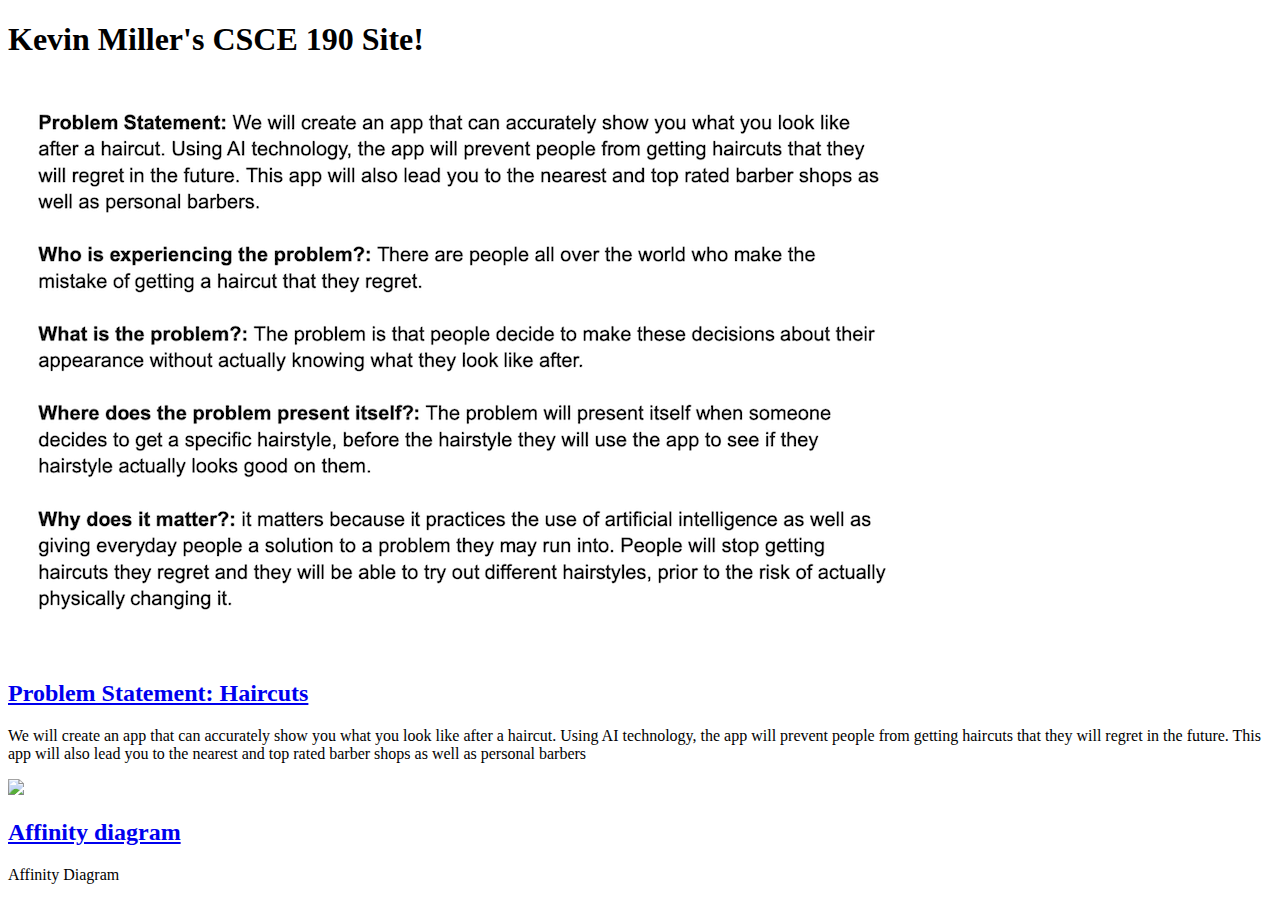
==== index.html @ 4675ba20 "Add files via upload" ====
<!DOCTYPE html>
<html>
    <head>
        <title>CSCE 190: Kevin Miller</title>
    </head>
    <body>
        <h1>Kevin Miller's CSCE 190 Site!</h1>

        <section class="assignment">
            <a href="files/ProblemStatement.pdf"><img src="Images/ProblemStatement.png"></a>
            <section class="ass-details">
                <a href="files/ProblemStatement.pdf"><h2>Problem Statement: Haircuts</h2></a>
                <p>
                    We will create an app that can accurately show you what you look like after a haircut. Using AI technology, the app will prevent people from getting haircuts that they will regret in the future. This app will also lead you to the nearest and top rated barber shops as well as personal barbers
                </p>
            </section>
        </section>
        <a href="files/googleAffinity.pdf"><img src="googleAffinityScreenshot.png"</a>
        <section class="Affinity diagram">
            <a href="files/googleAffinity.pdf"><h2>Affinity diagram</h2></a>
            <p>
                Affinity Diagram
            </p>
        </section>
    </body>
</html>
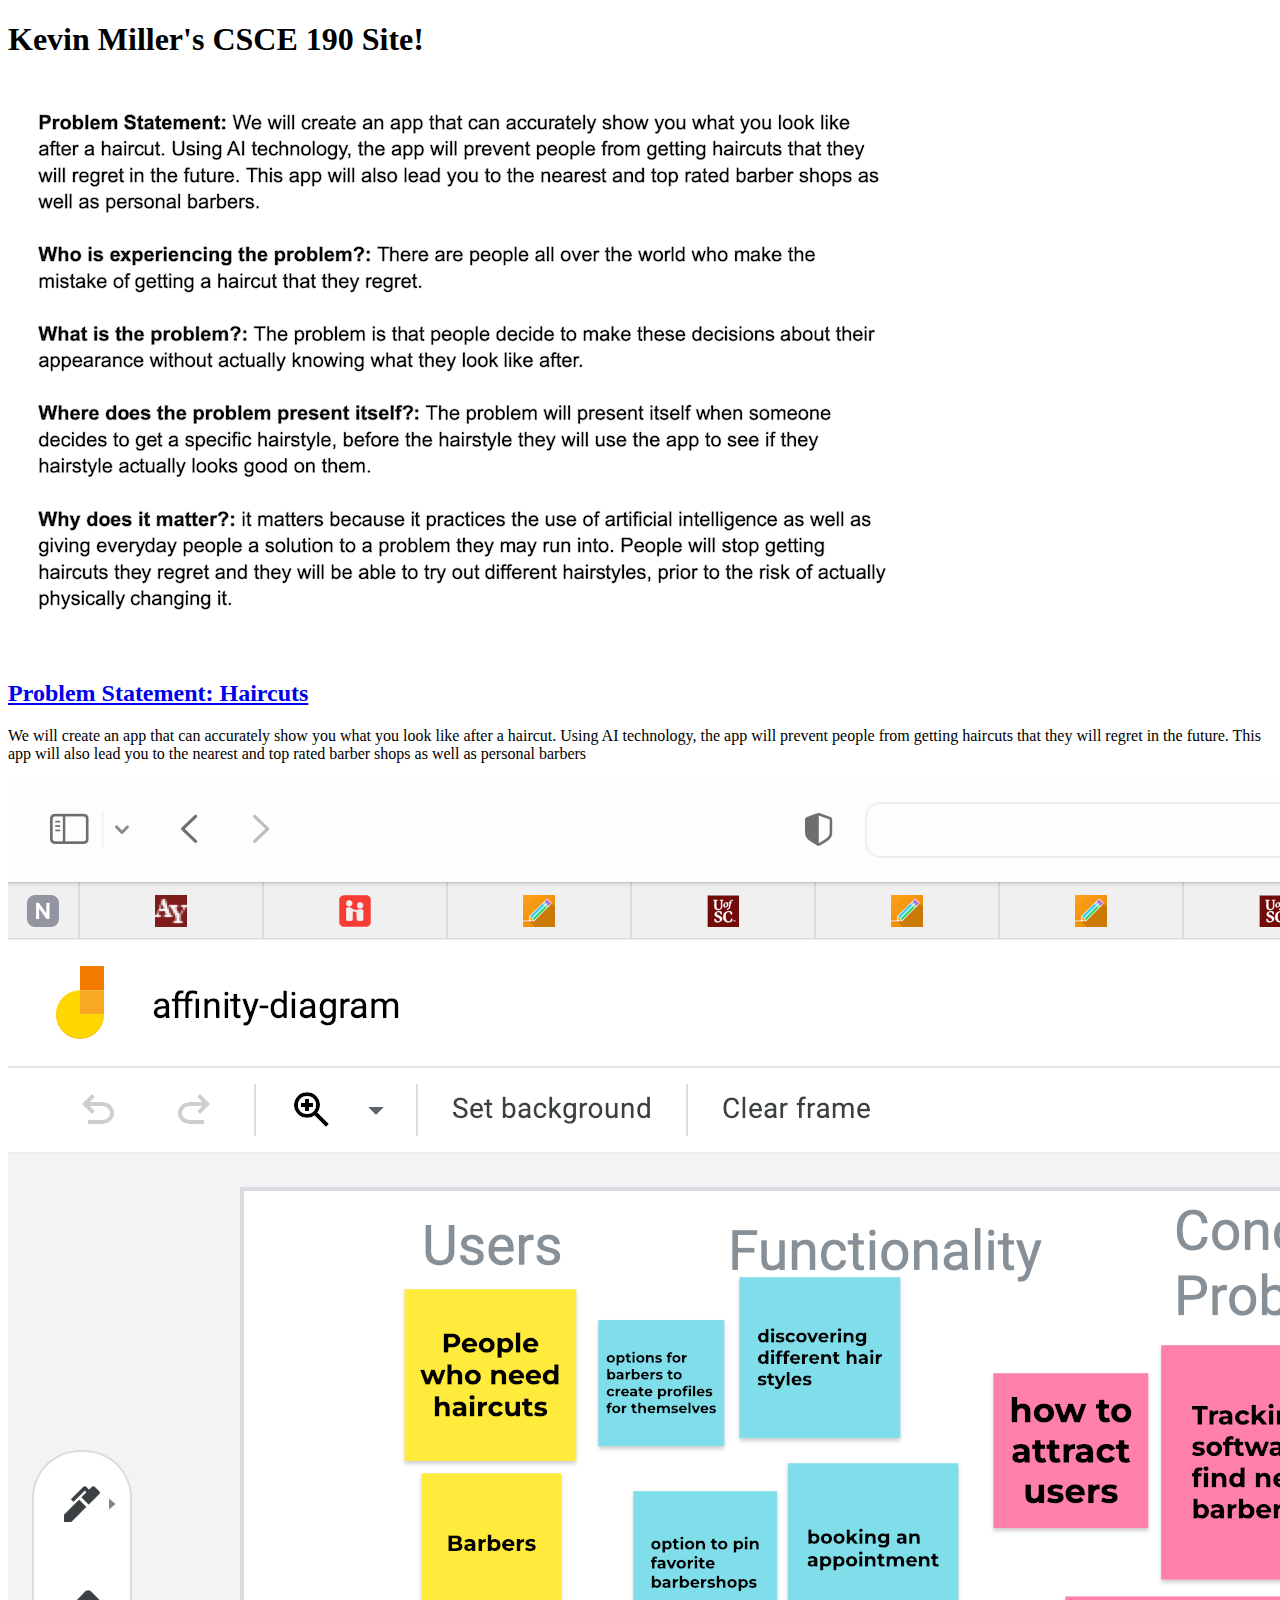
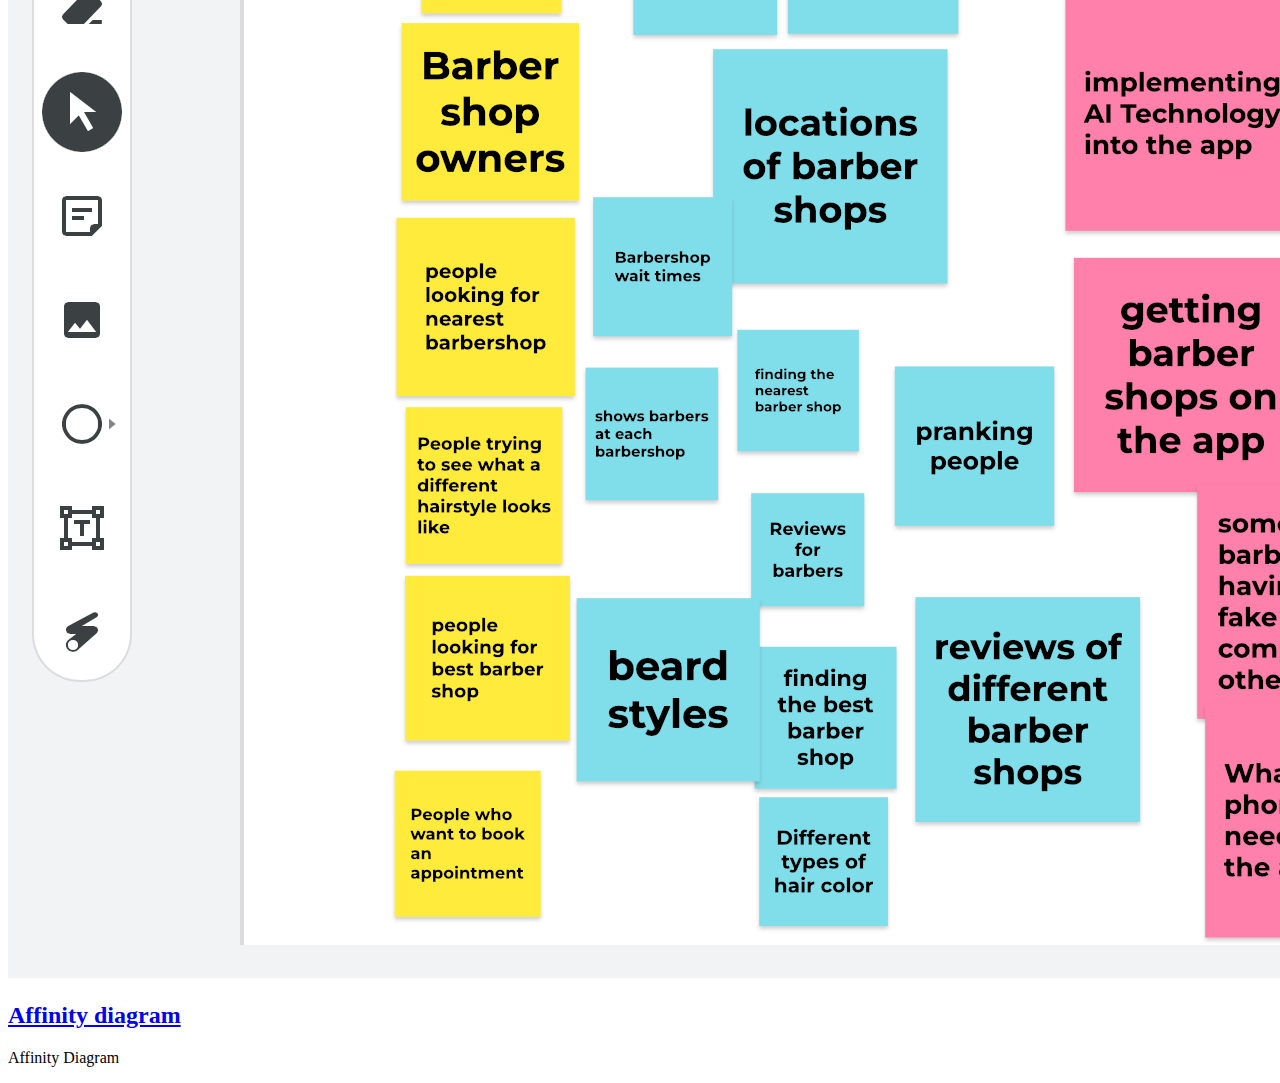
==== commit f13c1672: "Add files via upload" ====
--- a/index.html
+++ b/index.html
@@ -15,7 +15,7 @@
                 </p>
             </section>
         </section>
-        <a href="files/googleAffinity.pdf"><img src="googleAffinityScreenshot.png"</a>
+        <a href="files/googleAffinity.pdf"><img src="Images/googleAffinityScreenshot.png"</a>
         <section class="Affinity diagram">
             <a href="files/googleAffinity.pdf"><h2>Affinity diagram</h2></a>
             <p>
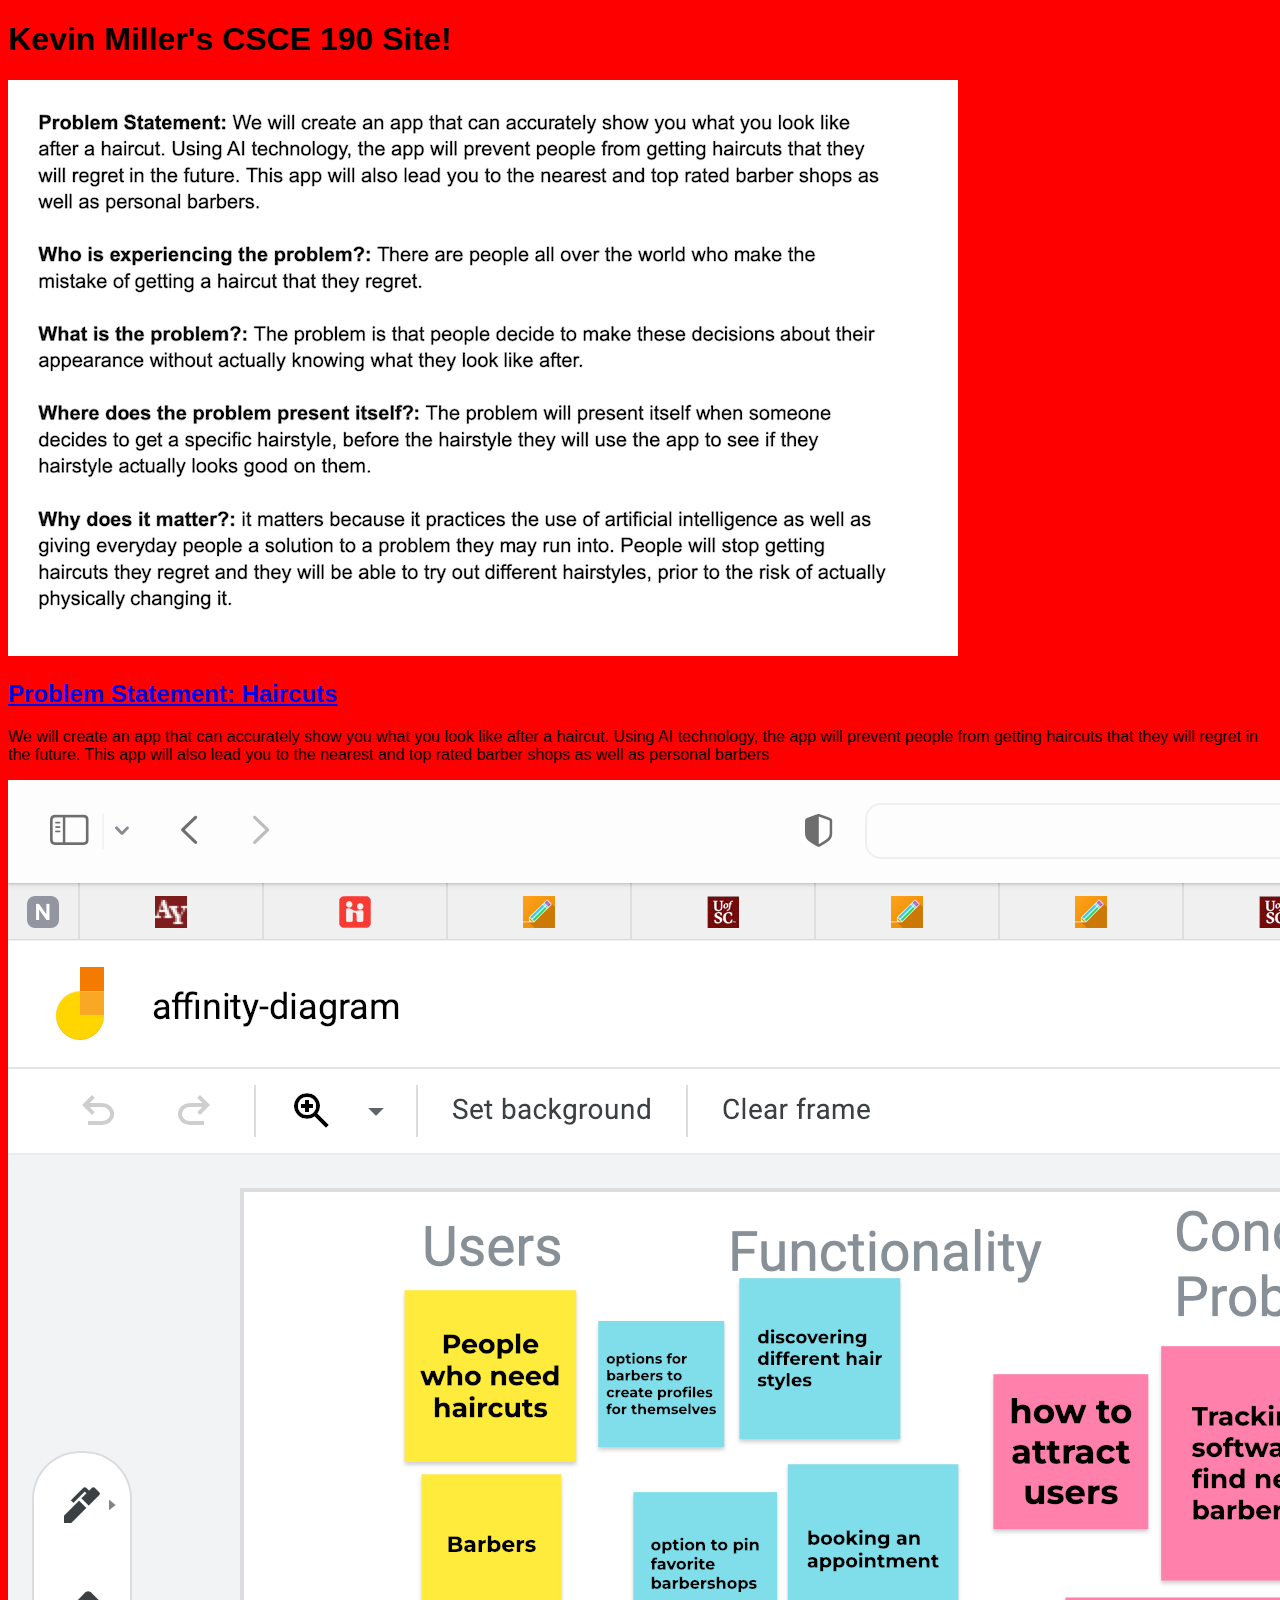
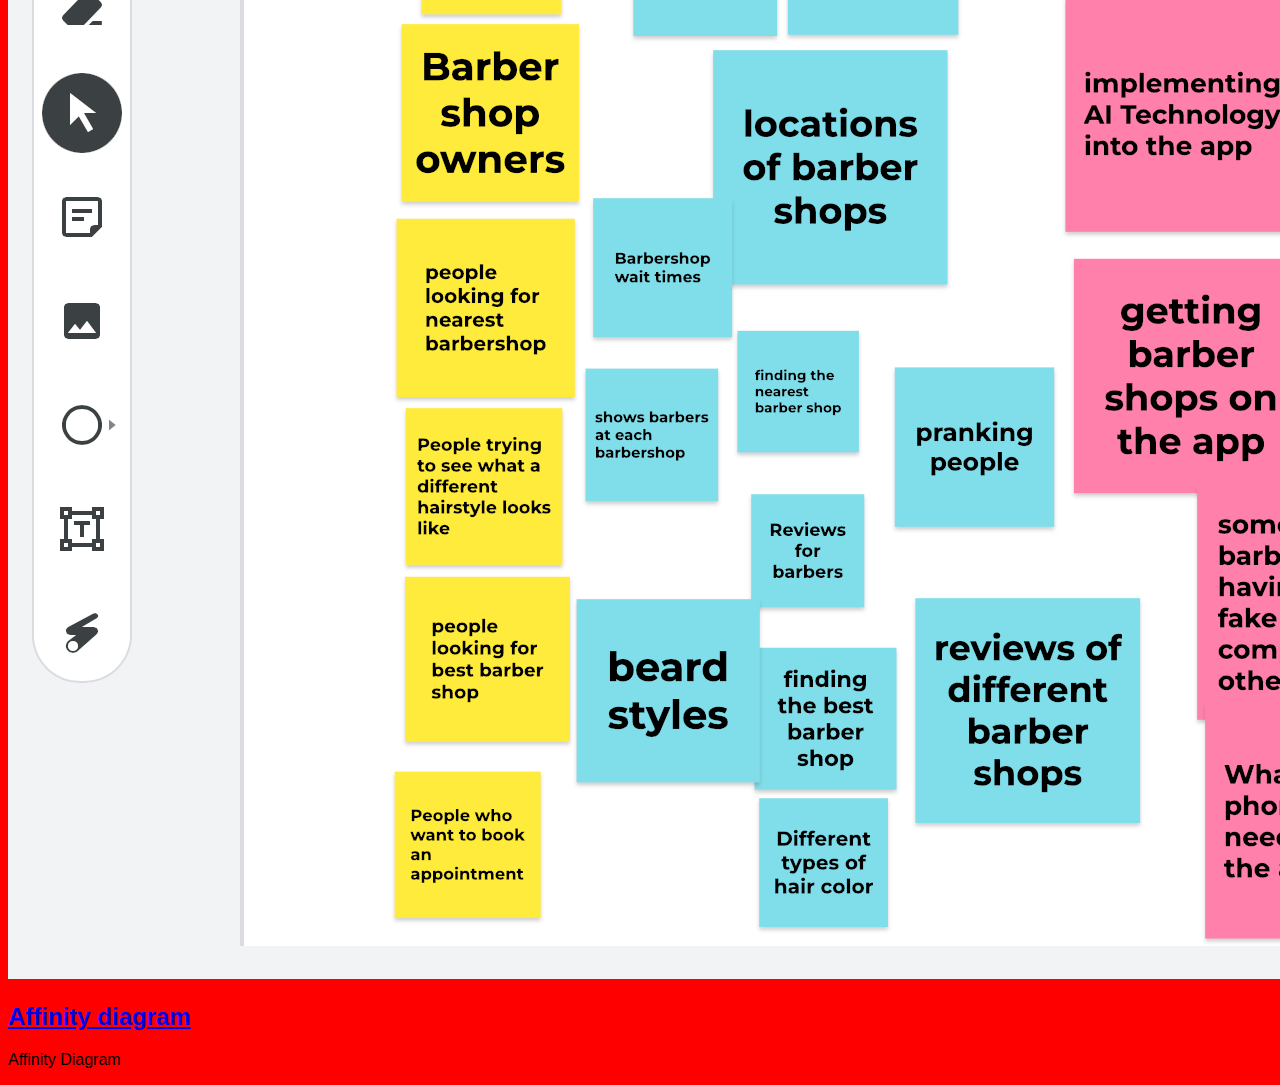
==== commit d7003779: "Add files via upload" ====
--- a/index.html
+++ b/index.html
@@ -2,6 +2,7 @@
 <html>
     <head>
         <title>CSCE 190: Kevin Miller</title>
+        <link rel="stylesheet" href="styles.css"
     </head>
     <body>
         <h1>Kevin Miller's CSCE 190 Site!</h1>
--- a/styles.css
+++ b/styles.css
@@ -0,0 +1,9 @@
+body{
+    background:red;
+    font-family: Arial, sans-serif;
+}
+
+h1 {
+    color:blueviolet
+    text-align:center;
+}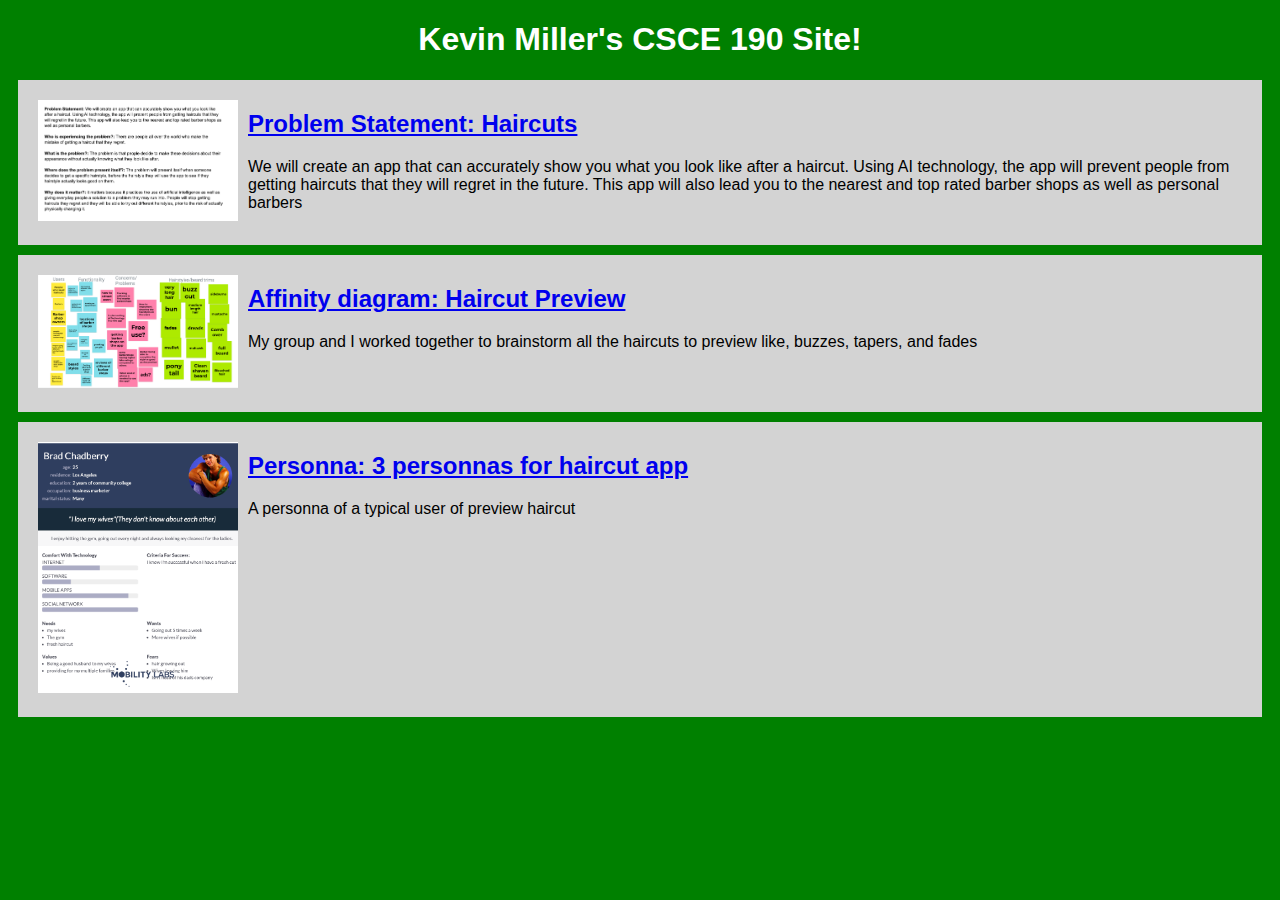
==== commit 8ff83892: "Add files via upload" ====
--- a/index.html
+++ b/index.html
@@ -2,7 +2,7 @@
 <html>
     <head>
         <title>CSCE 190: Kevin Miller</title>
-        <link rel="stylesheet" href="styles.css"
+        <link rel="stylesheet" href="styles.css">
     </head>
     <body>
         <h1>Kevin Miller's CSCE 190 Site!</h1>
@@ -16,12 +16,28 @@
                 </p>
             </section>
         </section>
-        <a href="files/googleAffinity.pdf"><img src="Images/googleAffinityScreenshot.png"</a>
-        <section class="Affinity diagram">
-            <a href="files/googleAffinity.pdf"><h2>Affinity diagram</h2></a>
+
+        <!-- Affinity diagram-->
+        <section class="assignment">
+            <a href="files/googleAffinity.pdf"><img src="Images/AffinitySS.png"></a>
+            <section class="ass-details">
+                <a href="files/googleAffinity.pdf"><h2>Affinity diagram: Haircut Preview</h2></a>
+                <p>
+                    My group and I worked together to brainstorm all the haircuts to preview like, buzzes, tapers, and fades
+                </p>
+            </section>
+        </section>
+
+
+        <!-- persona assignment-->
+    <section class = "assignment">
+        <a href="files/persona.pdf"><img src="Images/persona.png"</a>
+        <section class="ass-details">
+            <a href="files/persona.pdf"><h2>Personna: 3 personnas for haircut app</h2></a>
             <p>
-                Affinity Diagram
+                A personna of a typical user of preview haircut
             </p>
         </section>
+    </section>
     </body>
 </html>--- a/styles.css
+++ b/styles.css
@@ -1,9 +1,21 @@
 body{
-    background:red;
+    background: green;
     font-family: Arial, sans-serif;
 }
 
+.assignment{
+    display: flex;
+    padding: 10px;
+    margin: 10px;
+    background:lightgrey;
+}
+
+.assignment img{
+    width: 200px;
+    padding: 10px;
+}
+
 h1 {
-    color:blueviolet
+    color: white;
     text-align:center;
 }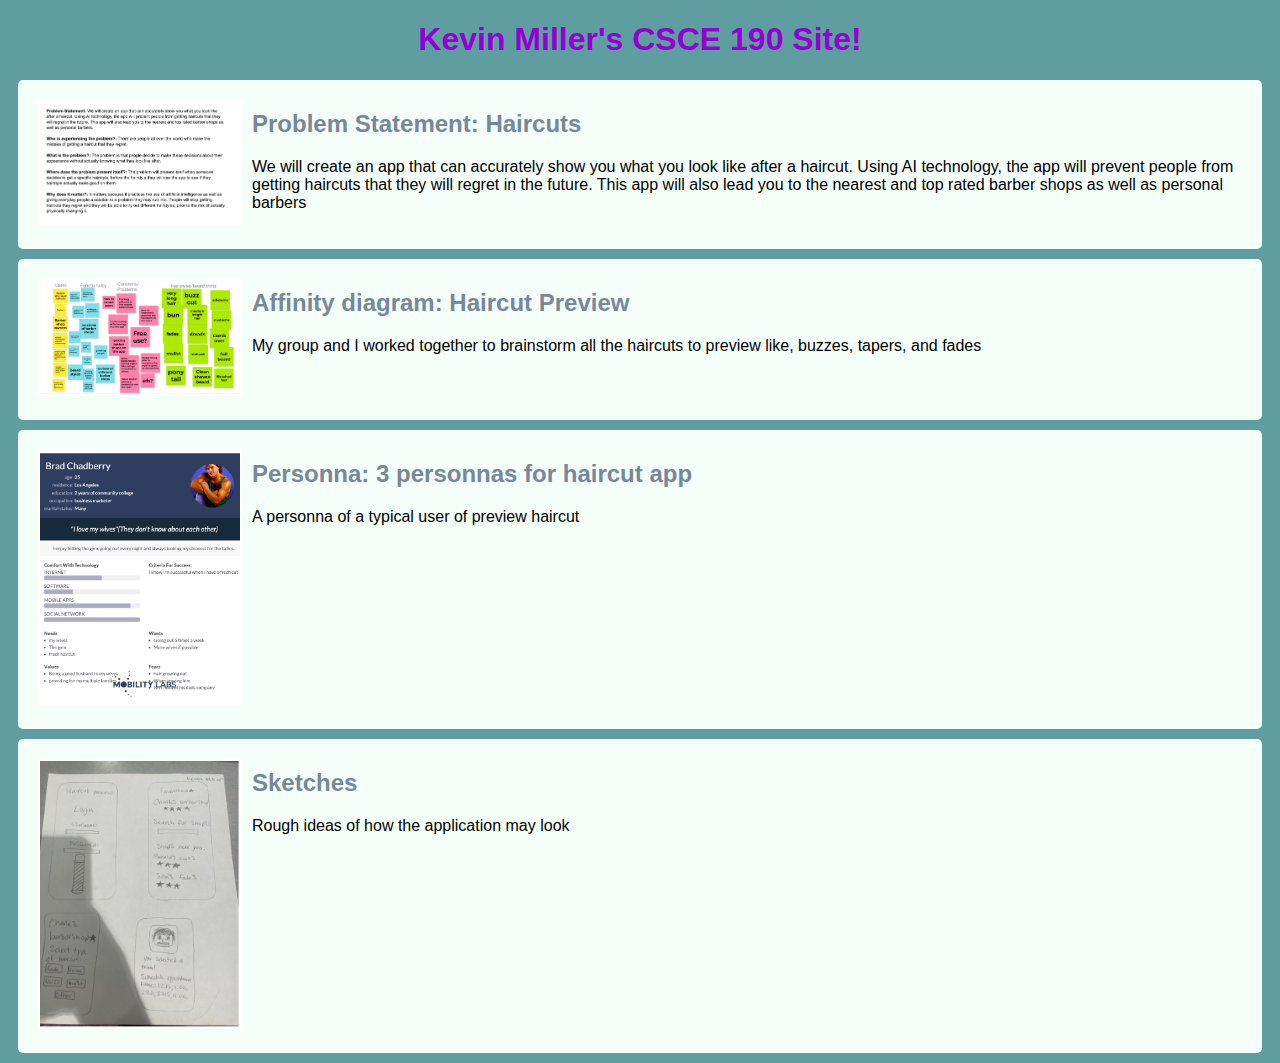
==== commit f82af2e0: "Add files via upload" ====
--- a/index.html
+++ b/index.html
@@ -39,5 +39,19 @@
             </p>
         </section>
     </section>
+
+    <!-- persona assignment-->
+    <section class = "assignment">
+        <a href="files/Stories.pdf">
+            <img src="Images/Sketches.png"</a>
+        <section class="ass-details">
+            <a href="files/Stories.pdf">
+                <h2>Sketches</h2>
+            </a>
+            <p>
+                Rough ideas of how the application may look
+            </p>
+        </section>
+    </section>
     </body>
 </html>--- a/styles.css
+++ b/styles.css
@@ -1,21 +1,36 @@
 body{
-    background: green;
+    background: #5F9EA0;
     font-family: Arial, sans-serif;
+    text-color:
 }
 
 .assignment{
     display: flex;
     padding: 10px;
     margin: 10px;
-    background:lightgrey;
+    background:#F5FFFA;
+    border-radius: 5px;
 }
 
 .assignment img{
     width: 200px;
-    padding: 10px;
+    margin: 10px;
+    border: 2px solid #FFF;
+}
+.assignment img:hover{
+    border: 2px solid #778899;
 }
 
 h1 {
-    color: white;
+    color: #9400D3;
     text-align:center;
+}
+
+a {
+    text-decoration: none;
+    color:#778899;
+}
+
+a:hover{
+    color:#FFF;
 }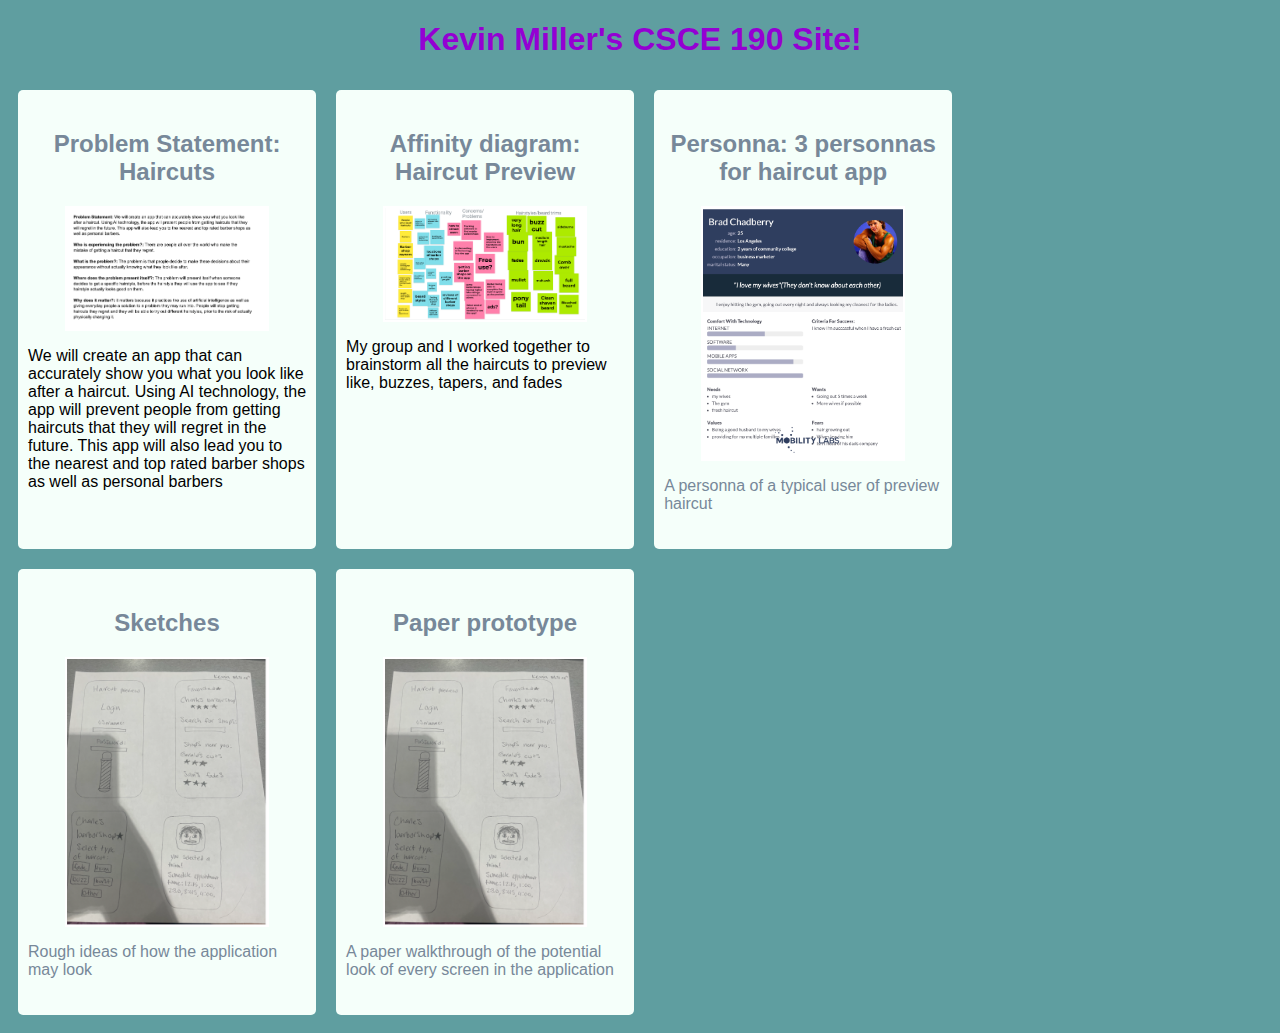
==== commit eb61b8e8: "Add files via upload" ====
--- a/index.html
+++ b/index.html
@@ -7,51 +7,66 @@
     <body>
         <h1>Kevin Miller's CSCE 190 Site!</h1>
 
-        <section class="assignment">
-            <a href="files/ProblemStatement.pdf"><img src="Images/ProblemStatement.png"></a>
+        <div class="assignments">
+            <!--problem statement-->
+            <section class="assignment">
+                <a href="files/ProblemStatement.pdf"><h2>Problem Statement: Haircuts</h2></a>
+                    <a href="files/ProblemStatement.pdf"><img src="Images/ProblemStatement.png"></a>
+                    <p>
+                        We will create an app that can accurately show you what you look like after a haircut. Using AI technology, the app will prevent people from getting haircuts that they will regret in the future. This app will also lead you to the nearest and top rated barber shops as well as personal barbers
+                    </p>
+            </section>
+
+            <!-- Affinity diagram-->
+            <section class="assignment">
+                <a href="files/googleAffinity.pdf"><h2>Affinity diagram: Haircut Preview</h2></a>
+                    <a href="files/googleAffinity.pdf"><img src="Images/AffinitySS.png"></a>
+                <section class="ass-details">
+                    <p>
+                        My group and I worked together to brainstorm all the haircuts to preview like, buzzes, tapers, and fades
+                    </p>
+                </section>
+            </section>
+
+
+            <!-- persona assignment-->
+        <section class = "assignment">
+            <a href="files/persona.pdf"><h2>Personna: 3 personnas for haircut app</h2></a>
+                <a href="files/persona.pdf"><img src="Images/persona.png"</a>
             <section class="ass-details">
-                <a href="files/ProblemStatement.pdf"><h2>Problem Statement: Haircuts</h2></a>
                 <p>
-                    We will create an app that can accurately show you what you look like after a haircut. Using AI technology, the app will prevent people from getting haircuts that they will regret in the future. This app will also lead you to the nearest and top rated barber shops as well as personal barbers
+                    A personna of a typical user of preview haircut
                 </p>
             </section>
         </section>
 
-        <!-- Affinity diagram-->
-        <section class="assignment">
-            <a href="files/googleAffinity.pdf"><img src="Images/AffinitySS.png"></a>
+        <!-- Sketches assignment-->
+        <section class = "assignment">
+            <a href="files/Stories.pdf">
+                <h2>Sketches</h2>
+            </a>
+            <a href="files/Stories.pdf">
+                <img src="Images/Sketches.png"</a>
             <section class="ass-details">
-                <a href="files/googleAffinity.pdf"><h2>Affinity diagram: Haircut Preview</h2></a>
                 <p>
-                    My group and I worked together to brainstorm all the haircuts to preview like, buzzes, tapers, and fades
+                    Rough ideas of how the application may look
                 </p>
             </section>
         </section>
 
-
-        <!-- persona assignment-->
-    <section class = "assignment">
-        <a href="files/persona.pdf"><img src="Images/persona.png"</a>
-        <section class="ass-details">
-            <a href="files/persona.pdf"><h2>Personna: 3 personnas for haircut app</h2></a>
-            <p>
-                A personna of a typical user of preview haircut
-            </p>
+        <!-- Paper prototype -->
+        <section class = "assignment">
+            <a href="https://www.youtube.com/watch?v=V0jCEY3VL0E">
+                <h2>Paper prototype</h2>
+            </a>
+            <a href="https://www.youtube.com/watch?v=V0jCEY3VL0E">
+                <img src="Images/Sketches.png"</a>
+            <section class="ass-details">
+                <p>
+                A paper walkthrough of the potential look of every screen in the application
+                </p>
+            </section>
         </section>
-    </section>
-
-    <!-- persona assignment-->
-    <section class = "assignment">
-        <a href="files/Stories.pdf">
-            <img src="Images/Sketches.png"</a>
-        <section class="ass-details">
-            <a href="files/Stories.pdf">
-                <h2>Sketches</h2>
-            </a>
-            <p>
-                Rough ideas of how the application may look
-            </p>
-        </section>
-    </section>
+        </div>
     </body>
 </html>--- a/styles.css
+++ b/styles.css
@@ -4,10 +4,16 @@
     text-color:
 }
 
+.assignments{
+    display:flex;
+    flex-wrap:wrap;
+}
+
 .assignment{
-    display: flex;
+    width:22%;
     padding: 10px;
     margin: 10px;
+    padding:20px 10px;
     background:#F5FFFA;
     border-radius: 5px;
 }
@@ -16,6 +22,9 @@
     width: 200px;
     margin: 10px;
     border: 2px solid #FFF;
+    display:block;
+    margin:auto;
+
 }
 .assignment img:hover{
     border: 2px solid #778899;
@@ -23,6 +32,10 @@
 
 h1 {
     color: #9400D3;
+    text-align:center;
+}
+
+h2{
     text-align:center;
 }
 
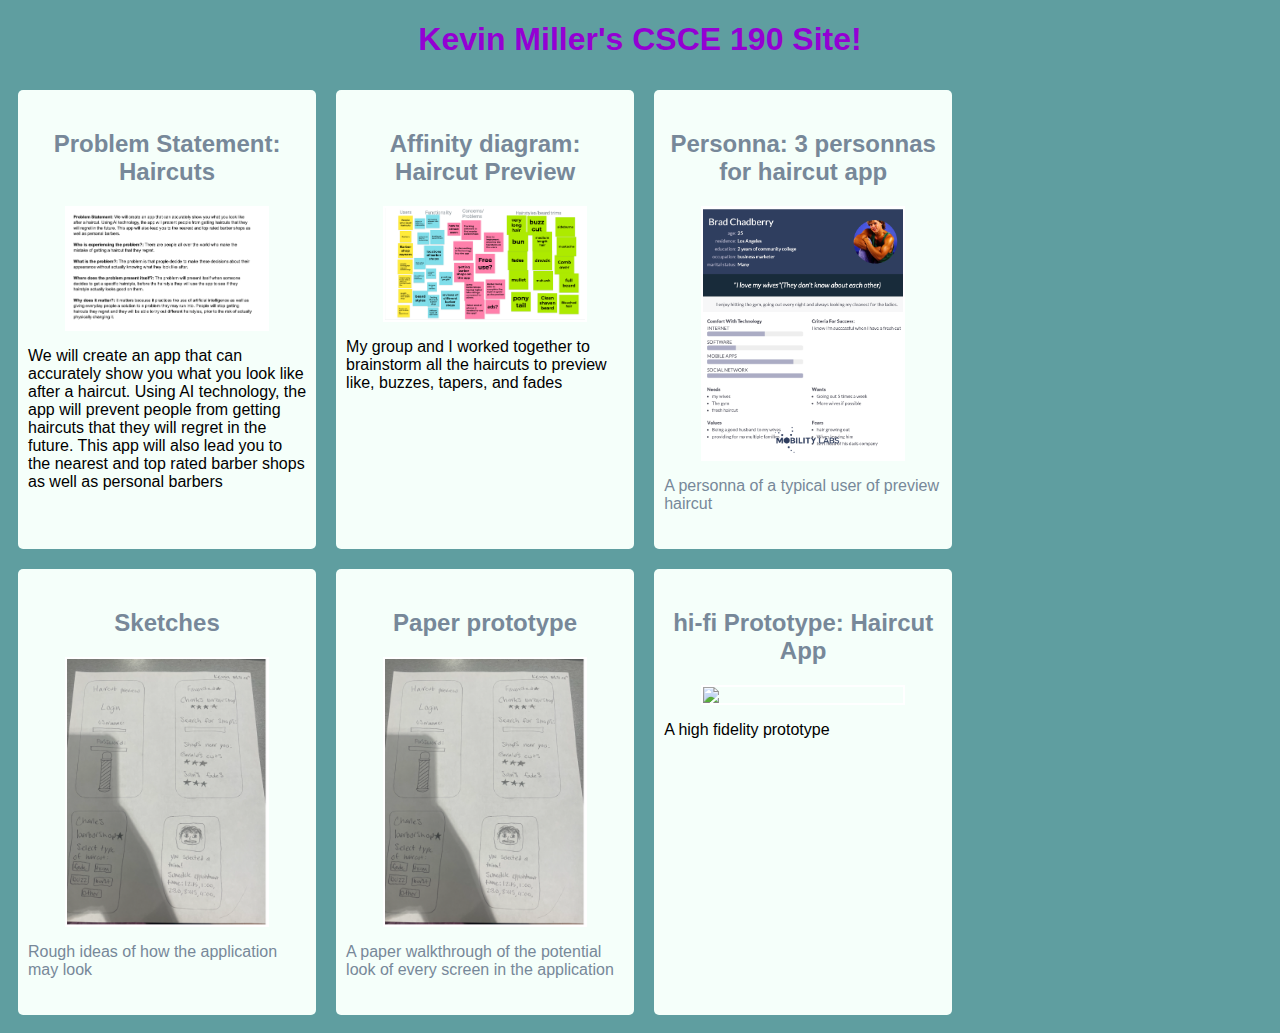
==== commit 6c43e7cd: "Add files via upload" ====
--- a/index.html
+++ b/index.html
@@ -67,6 +67,16 @@
                 </p>
             </section>
         </section>
+
+        <!-- hi-fi-prototype-->
+        <section class = "assignment">
+            <a href="files/hi-fi-prototype/index.html"><h2>hi-fi Prototype: Haircut App</h2></a>
+            <a href="files/hi-fi-prototype/index.html"><img src="images/hi-fi-prototype.png"></a>
+            <p>
+                A high fidelity prototype
+            </p>
+
+        </section>
         </div>
     </body>
 </html>